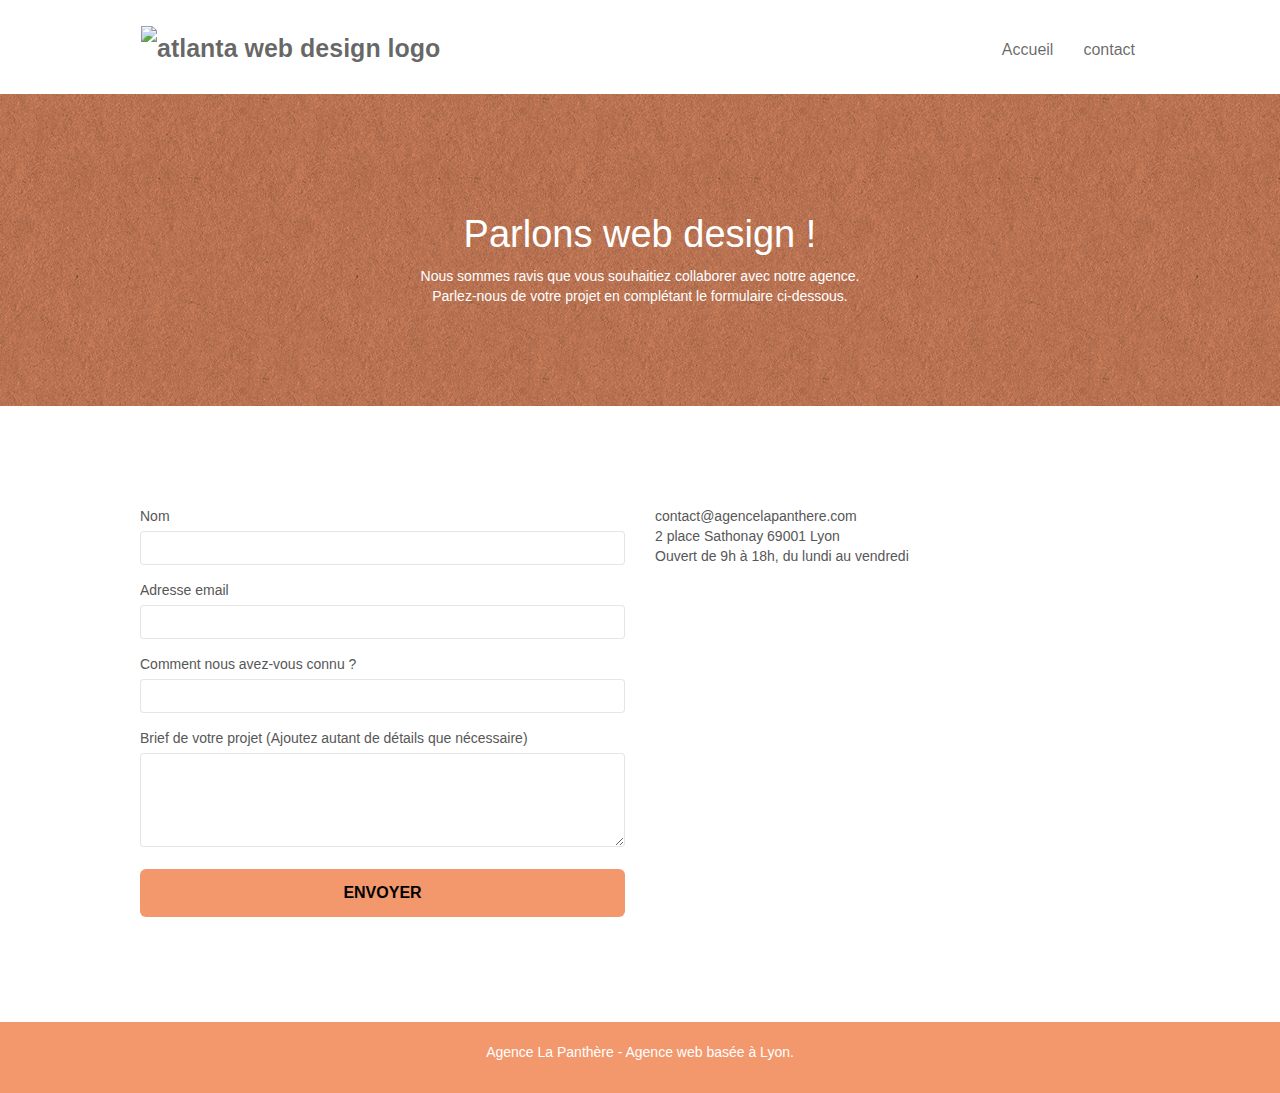
==== page2.html @ 06fac17c "page2" ====
<!doctype html>
<html lang="Default">

<head>
	<meta charset="utf-8">
	<meta name="keywords" content="">
	<meta name="description" content="">
	<meta name="viewport" content="width=device-width, initial-scale=1.0, viewport-fit=cover">
	<link rel="shortcut icon" type="image/png" href="favicon.jpg">

	<link rel="stylesheet" type="text/css" href="css\bootstrap.css">
	<link rel="stylesheet" type="text/css" href="style.css">
	<link rel="stylesheet" type="text/css" href="css/font-awesome.css">
	<link rel="stylesheet" type="text/css" href="css/et-line.css">


	<script src="./js/jquery-2.1.0.js"></script>
	<script src="./js/bootstrap.js"></script>
	<script src="./js/blocs.js"></script>
	<script src="./js/jquery.touchSwipe.js" defer></script>
	<script src="./js/gmaps.js"></script>
	<title>contact</title>


	<!-- Analytics -->
	<script async src="https://www.googletagmanager.com/gtag/js?id=G-GNJ3G31382"></script>
	<script>
		window.dataLayer = window.dataLayer || [];
		function gtag() { dataLayer.push(arguments); }
		gtag('js', new Date());

		gtag('config', 'G-GNJ3G31382');
	</script>
	<!-- Analytics END -->

</head>

<body>
	<!-- Principal conteneur -->
	<header class="page-container">

		<!-- bloc-0 -->
		<div class="bloc bgc-white l-bloc " id="bloc-0">
			<div class="container bloc-sm">
				<nav class="navbar row">
					<div class="navbar-header">
						<a class="navbar-brand" href="index.html"><img src="img/agence-la-panthere-monochrome.svg"
								alt="atlanta web design logo" height="40" /></a>
						<button id="nav-toggle" type="button" class="ui-navbar-toggle navbar-toggle"
							data-toggle="collapse" data-target=".navbar-1">
							<span class="sr-only">Toggle navigation</span><span class="icon-bar"></span><span
								class="icon-bar"></span><span class="icon-bar"></span>
						</button>
					</div>
					<div class="collapse navbar-collapse navbar-1 special-dropdown-nav">
						<ul class="site-navigation nav navbar-nav">
							<li>
								<a href="index.html">Accueil</a>
							</li>
							<li>
							</li>
							<li>
								<a href="page2.html">contact</a>
							</li>
						</ul>
					</div>
				</nav>
			</div>
		</header>
		<!-- bloc-0 END -->

		<!-- bloc-6 -->
		<div class="bloc bg-dots-bg bg-repeat bgc-atomic-tangerine d-bloc bloc-bg-texture texture-paper" id="bloc-6">
			<div class="container bloc-lg">
				<div class="row">
					<div class="col-sm-12">
						<h1 class="text-center hero-bloc-text tc-white">
							Parlons web design !
						</h1>
						<p class="text-center mg-lg tc-white tight-width-whitespace">
							Nous sommes ravis que vous souhaitiez collaborer avec notre agence.<br>
							Parlez-nous de votre projet en complétant le formulaire ci-dessous.
						</p>
					</div>
				</div>
			</div>
		</div>
	<!-- bloc-6 END -->
	</header>
	<!-- bloc-7 -->
	<main class="bloc bgc-white l-bloc" id="bloc-7">
		<div class="container bloc-lg">
			<div class="row">
				<div class="col-sm-6">
					<form id="form_1" novalidate success-msg="Your message has been sent."
						fail-msg="Sorry it seems that our mail server is not responding, Sorry for the inconvenience!">
						<div class="form-group">
							<label>
								Nom
							</label>
							<input id="name" class="form-control" required />
						</div>
						<div class="form-group">
							<label>
								Adresse email
							</label>
							<input id="email" class="form-control" type="email" required />
						</div>
						<div class="form-group">
							<label>
								Comment nous avez-vous connu ?
							</label>
							<input class="form-control" type="email" required id="input_504" />
						</div>
						<div class="form-group">
							<label>
								Brief de votre projet (Ajoutez autant de détails que nécessaire)<br>
							</label><textarea id="message" class="form-control" rows="4" cols="50" required></textarea>
						</div>
						<button class="bloc-button btn btn-lg btn-block cta-hero btn-atomic-tangerine" type="submit">
							Envoyer
						</button>
					</form>
				</div>
				<div class="col-sm-6">
					<p>
						contact@agencelapanthere.com<br>2 place Sathonay 69001 Lyon<br>Ouvert de 9h à 18h, du lundi au
						vendredi<br>
					</p>
				</div>
			</div>
		</div>
	</main>
	<!-- bloc-7 END -->

	<!-- ScrollToTop Button -->
	<a class="bloc-button btn btn-d scrollToTop" onclick="scrollToTarget('1')"><span
			class="fa fa-chevron-up"></span></a>
	<!-- ScrollToTop Button END-->


	<!-- Footer - bloc-8 -->
	<footer class="bloc bgc-atomic-tangerine d-bloc" id="bloc-8">
		<div class="container bloc-sm">
			<div class="row">
				<div class="col-sm-12">
					<p class="text-center white">
						Agence La Panthère - Agence web basée à Lyon.<br>
					</p>
					<div class="row row-no-gutters social">
						<div class="col-sm-3">
							<div class="text-center">
								<a class="social" href="https://twitter.com/" aria-label="twitter"><span class="fa fa-twitter icon-md"></span></a>
									
							</div>
						</div>
						<div class="col-sm-3">
							<div class="text-center">
								<a class="social" href="https://www.facebook.com/" aria-label="facebook"><span class="fa fa-facebook icon-md"></span></a>
							</div>
						</div>
						<div class="col-sm-3">
							<div class="text-center">
								<a class="social" href="https://dribbble.com/" aria-label="dribble"><span class="fa fa-dribbble icon-md"></span></a>
							</div>
						</div>
						<div class="col-sm-3">
							<div class="text-center">
								<a class="social" href="https://www.instagram.com/" aria-label="instagram"><span class="fa fa-instagram icon-md"></span></a>
							</div>
						</div>
						
					</div>
				</div>
			</div>
		</div>
	<footer>
			<!-- Footer - bloc-8 END -->

			
			<!-- Principal conteneur END -->


</body>

</html>
---- style.css ----
body {
    margin: 0;
    padding: 0;
    background: #FFF;
    overflow-x: hidden;
    -webkit-font-smoothing: antialiased;
    -moz-osx-font-smoothing: grayscale;
}

a,
button {
    transition: all .3s ease-in-out;
    outline: none!important;
}

a:hover {
    text-decoration: none;
    cursor: pointer;
}

#page-loading-blocs-notifaction {
    position: fixed;
    top: 0;
    bottom: 0;
    width: 100%;
    z-index: 100000;
    background: #FFFFFF url("img/pageload-spinner.gif") no-repeat center center;
}

.bloc {
    width: 100%;
    clear: both;
    background: 50% 50% no-repeat;
    -webkit-background-size: cover;
    -moz-background-size: cover;
    -o-background-size: cover;
    background-size: cover;
    position: relative;
}

.bloc .container {
    padding-left: 0;
    padding-right: 0;
}

.bloc-lg {
    padding: 100px 50px;
}

.bloc-md {
    padding: 50px;
}

.bloc-sm {
    padding: 20px 50px;
}

.bg-center,
.bg-l-edge,
.bg-r-edge,
.bg-t-edge,
.bg-b-edge,
.bg-tl-edge,
.bg-bl-edge,
.bg-tr-edge,
.bg-br-edge,
.bg-repeat {
    -webkit-background-size: auto!important;
    -moz-background-size: auto!important;
    -o-background-size: auto!important;
    background-size: auto!important;
}

.bg-repeat {
    background: repeat;
}

.bg-t-edge {
    background: top no-repeat;
}

.bloc-bg-texture::before {
    content: "";
    background-size: 2px 2px;
    position: absolute;
    top: 0;
    bottom: 0;
    left: 0;
    right: 0;
}

.texture-paper::before {
    background: url("img/texture-paper.png");
    background-size: 280px 280px;
}

.b-parallax {
    background-attachment: fixed;
}

.d-bloc {
    color: rgba(255, 255, 255, .7);
}

.d-bloc button:hover {
    color: rgba(255, 255, 255, .9);
}

.d-bloc .icon-round,
.d-bloc .icon-square,
.d-bloc .icon-rounded,
.d-bloc .icon-semi-rounded-a,
.d-bloc .icon-semi-rounded-b {
    border-color: rgba(255, 255, 255, .9);
}

.d-bloc .divider-h span {
    border-color: rgba(255, 255, 255, .2);
}

.d-bloc .a-btn,
.d-bloc .navbar a,
.d-bloc .navbar-brand,
.d-bloc a .icon-sm,
.d-bloc a ,
.d-bloc a .icon-lg,
.d-bloc a .icon-xl,
.d-bloc h1 a,
.d-bloc h2 a,
.d-bloc h3 a,
.d-bloc h4 a,
.d-bloc h5 a,
.d-bloc h6 a,
.d-bloc p a {
    color: rgb(255, 255, 255);
}
.icon-md {
    width: 30%;
    color: rgb(255, 255, 255);
    
    
}
.d-bloc .a-btn:hover,
.d-bloc .navbar a:hover,
.d-bloc .navbar-brand:hover,
.d-bloc a:hover .icon-sm,
.d-bloc a:hover .icon-md,
.d-bloc a:hover .icon-lg,
.d-bloc a:hover .icon-xl,
.d-bloc h1 a:hover,
.d-bloc h2 a:hover,
.d-bloc h3 a:hover,
.d-bloc h4 a:hover,
.d-bloc h5 a:hover,
.d-bloc h6 a:hover,
.d-bloc p a:hover {
    color: rgba(255, 255, 255, 1);
}

.d-bloc .navbar-toggle .icon-bar {
    background: rgba(255, 255, 255, 1);
}

.d-bloc .btn-wire,
.d-bloc .btn-wire:hover {
    color: rgba(255, 255, 255, 1);
    border-color: rgba(255, 255, 255, 1);
}

.d-bloc .panel {
    color: rgba(0, 0, 0, .5);
}

.d-bloc .panel button:hover {
    color: rgba(0, 0, 0, .7);
}

.d-bloc .panel icon {
    border-color: rgba(0, 0, 0, .7);
}

.d-bloc .panel .divider-h span {
    border-color: rgba(0, 0, 0, .1);
}

.d-bloc .panel .a-btn {
    color: rgba(0, 0, 0, .6);
}

.d-bloc .panel .a-btn:hover {
    color: rgba(0, 0, 0, 1);
}

.d-bloc .panel .btn-wire,
.d-bloc .panel .btn-wire:hover {
    color: rgba(0, 0, 0, .7);
    border-color: rgba(0, 0, 0, .3);
}

.d-bloc .panel,
.l-bloc {
    color: rgba(0, 0, 0, .5);
}

.d-bloc .panel button:hover,
.l-bloc button:hover {
    color: rgba(0, 0, 0, .7);
}

.l-bloc .icon-round,
.l-bloc .icon-square,
.l-bloc .icon-rounded,
.l-bloc .icon-semi-rounded-a,
.l-bloc .icon-semi-rounded-b {
    border-color: rgba(0, 0, 0, .7);
}

.d-bloc .panel .divider-h span,
.l-bloc .divider-h span {
    border-color: rgba(0, 0, 0, .1);
}

.d-bloc .panel .a-btn,
.l-bloc .a-btn,
.l-bloc .navbar a,
.l-bloc .navbar-brand,
.l-bloc a .icon-sm,
.l-bloc a .icon-md,
.l-bloc a .icon-lg,
.l-bloc a .icon-xl,
.l-bloc h1 a,
.l-bloc h2 a,
.l-bloc h3 a,
.l-bloc h4 a,
.l-bloc h5 a,
.l-bloc h6 a,
.l-bloc p a {
    color: rgba(0, 0, 0, .6);
}

.d-bloc .panel .a-btn:hover,
.l-bloc .a-btn:hover,
.l-bloc .navbar a:hover,
.l-bloc .navbar-brand:hover,
.l-bloc a:hover .icon-sm,
.l-bloc a:hover,
.l-bloc a:hover .icon-lg,
.l-bloc a:hover .icon-xl,
.l-bloc h1 a:hover,
.l-bloc h2 a:hover,
.l-bloc h3 a:hover,
.l-bloc h4 a:hover,
.l-bloc h5 a:hover,
.l-bloc h6 a:hover,
.l-bloc p a:hover {
    color: rgba(0, 0, 0, 1);
}
.icon-md {
    font-size: 30px;
    
}

.l-bloc .navbar-toggle .icon-bar {
    color: rgba(0, 0, 0, .6);
}

.d-bloc .panel .btn-wire,
.d-bloc .panel .btn-wire:hover,
.l-bloc .btn-wire,
.l-bloc .btn-wire:hover {
    color: rgba(0, 0, 0, .7);
    border-color: rgba(0, 0, 0, .3);
}

.voffset {
    margin-top: 30px;
}

.voffset-lg {
    margin-top: 80px;
}

.row-no-gutters {
    margin-right: 0;
    margin-left: 0;
}

.row.row-no-gutters > [class^="col-"],
.row.row-no-gutters > [class*=" col-"] {
    padding-right: 0;
    padding-left: 0;
}

#bloc-1-hero h1 {
    font-size: 32px;
}

.navbar {
    margin-bottom: 0;
    z-index: 1;
}

.navbar-brand {
    height: auto;
    padding: 3px 15px;
    font-size: 25px;
    font-weight: normal;
    font-weight: 600;
    line-height: 44px;
}

.navbar-brand img {
    max-height: 200px;
    margin: 0 5px 0 0;
    display: inline;
}

.navbar-brand img[src$=svg] {
    min-width: 100px;
}

.nav-center .navbar-brand img {
    margin: 0;
}

.navbar .nav {
    padding-top: 2px;
    margin-right: -16px;
    float: right;
    z-index: 1;
}

.nav > li {
    float: left;
    margin-top: 4px;
    font-size: 16px;
}

.navbar-nav .open .dropdown-menu > li > a {
    text-align: inherit;
}

.nav > li a:hover,
.nav > li a:focus {
    background: transparent;
}

.navbar-toggle {
    margin: 10px 10px 0 0;
    border: 0px;
}

.navbar-toggle:hover {
    background: transparent!important;
}

.navbar-toggle .icon-bar {
    background-color: rgba(0, 0, 0, .5);
    width: 26px;
}

.nav-invert .navbar .nav {
    float: left;
}

.nav-invert .navbar-header,
.nav-invert .navbar-brand {
    float: right;
    position: relative;
    z-index: 2;
}

@media (min-width: 768px) {
    .site-navigation {
        position: absolute;
        top: 50%;
        right: 20px;
        transform: translate(0, -50%);
        -webkit-transform: translateY(-50%);
    }
    .nav > li .dropdown-menu a,
    .nav > li .dropdown-menu a:hover {
        color: #484848;
    }
    .nav-invert .site-navigation {
        left: 0;
        right: 0;
    }
    .nav-center {
        text-align: center;
    }
    .nav-center .navbar-header {
        width: 100%;
    }
    .nav-center .navbar-header,
    .nav-center .navbar-brand,
    .nav-center .nav > li {
        float: none;
        display: inline-block;
    }
    .nav-center .site-navigation {
        position: relative;
        width: 100%;
        right: 0;
        margin-right: 0px;
        margin-top: 20px;
    }
    .nav-center.mini-nav .navbar-toggle {
        float: none;
        margin: 10px auto 0;
    }
}

.nav > li > .dropdown a {
    background: none!important;
    display: block;
    padding: 14px 15px;
}

nav .caret {
    margin: 0 5px;
}

.dropdown-menu .dropdown-menu {
    top: -8px;
    left: 100%;
}

.dropdown-menu .dropmenu-flow-right {
    top: 100%;
    left: 0;
    margin-left: -1px;
    border-top-left-radius: 0;
    border-top-right-radius: 0;
}

.dropdown-menu .dropdown span {
    border: 4px solid black;
    border-top-color: transparent;
    border-right-color: transparent;
    border-bottom-color: transparent;
    margin: 6px -5px 0 0!important;
    float: right;
}

.mg-md {
    margin-top: 10px;
    margin-bottom: 20px;
}

.mg-lg {
    margin-top: 10px;
    margin-bottom: 40px;
}

.btn {
    margin: 0 5px 5px 0;
}

.btn.pull-right {
    margin: 0 0 5px 5px;
}

.btn-d,
.btn-d:hover,
.btn-d:focus {
    color: #FFF;
    background: rgba(0, 0, 0, .3);
}

button {
    outline: none!important;
}

.btn-rd {
    border-radius: 40px;
}

.btn-clean {
    border: 1px solid rgba(0, 0, 0, .08);
    border-bottom-color: rgba(0, 0, 0, .1);
    text-shadow: 0 1px 0 rgba(0, 0, 1, .1);
    box-shadow: 0 1px 3px rgba(0, 0, 1, .25), inset 0 1px 0 0 rgba(255, 255, 255, .15);
}

.icon-md {
    font-size: 30px!important;
}

.icon-lg {
    font-size: 60px!important;
}

.sm-shadow {
    text-shadow: 0 1px 2px rgba(0, 0, 0, .3);
}

.panel-sq,
.panel-sq .panel-heading,
.panel-sq .panel-footer {
    border-radius: 0;
}

.panel-rd {
    border-radius: 30px;
}

.panel-rd .panel-heading {
    border-radius: 29px 29px 0 0;
}

.panel-rd .panel-footer {
    border-radius: 0 0 29px 29px;
}

.form-control {
    border-color: rgba(0, 0, 0, .1);
    box-shadow: none;
}

.scrollToTop {
    width: 40px;
    height: 40px;
    position: fixed;
    bottom: 20px;
    right: 20px;
    opacity: 0;
    z-index: 500;
    transition: all .3s ease-in-out;
}

.scrollToTop span {
    margin-top: 6px;
}

.showScrollTop {
    font-size: 14px;
    opacity: 1;
}

a[data-lightbox] {
    position: relative;
    display: block;
    text-align: center;
}

a[data-lightbox]:hover::before {
    content: "+";
    font-family: "HelveticaNeue-Light", "Helvetica Neue Light", "Helvetica Neue", Helvetica, Arial;
    font-size: 32px;
    width: 50px;
    height: 50px;
    margin-left: -25px;
    border-radius: 50%;
    background: rgba(0, 0, 0, .6);
    color: #FFF;
    font-weight: 100;
    z-index: 1;
    position: absolute;
    top: 50%;
    transform: translateY(-50%);
    -webkit-transform: translateY(-50%);
}

a[data-lightbox]:hover img {
    opacity: 0.6;
    -webkit-animation-fill-mode: none;
    animation-fill-mode: none;
}

#lightbox-modal {
    display: flex;
    align-items: center;
}

#lightbox-modal .modal-dialog {
    width: 90%;
    max-width: 900px;
    margin: 0 auto 0;
}

#lightbox-modal .modal-dialog img {
    max-height: 90vh;
    margin: 0 auto;
}

.lightbox-caption {
    padding: 20px;
    color: #FFF;
    background: rgba(0, 0, 0, .5);
    position: absolute;
    left: 15px;
    right: 15px;
    bottom: 5px;
}

.close-lightbox {
    color: #FFF;
    font-size: 30px;
    position: absolute;
    top: 20px;
    right: 20px;
    z-index: 20;
    background: rgba(0, 0, 0, .5);
    border: none;
    line-height: 30px;
    padding: 0 9px 5px;
    opacity: 0.3;
}

.close-lightbox:hover,
.next-lightbox:hover,
.prev-lightbox:hover {
    opacity: 1.0;
    color: #FFF;
}

.next-lightbox,
.prev-lightbox {
    font-size: 20px;
    color: rgba(255, 255, 255, .9);
    background: rgba(0, 0, 0, .5);
    transition: all .2s ease-in-out;
    position: absolute;
    top: 45%;
    z-index: 1;
    opacity: 0.4;
}

.next-lightbox {
    padding: 6px 8px 1px 13px;
    right: 25px;
}

.prev-lightbox {
    padding: 6px 13px 1px 10px;
    left: 25px;
}

.snapshot-lb .modal-body {
    padding-bottom: 45px;
}

.snapshot-lb .lightbox-caption {
    padding: 0;
    color: rgba(0, 0, 0, .5);
    background: none;
}

h1,
h2,
h3,
h4,
h5,
h6,
p,
label,
.btn,
a {
    font-family: "helvetica";
    font-weight: 400;
    color: #575757;
}

.container {
    max-width: 1000px;
}

.hero-bloc-text {
    font-size: 38px;
}

.hero-bloc-text-sub {
    font-size: 36px;
}

.statement-bloc-text {
    line-height: 26px;
    font-style: italic;
    font-size: 20px;
    text-align: center;
    font-weight: lighter;
    max-width: 520px;
    margin: auto auto auto auto;
}

p {
    font-size: 14px;
}

.tight-width-whitespace {
    max-width: 600px;
    margin: auto auto auto auto;
}

.h1 {
    font-size: 20px;
    font-family: "Open Sans";
}

.cta-hero {
    margin-top: 22px;
    color: #FFFFFF!important;
    text-transform: uppercase;
    padding: 12px 28px 12px 28px;
    font-size: 16px;
    font-weight: 700;
}

.social {
    max-width: 400px;
    margin: auto;
}

h2 {
    font-size: 22px;
    line-height: 1.4em;
}

h3 {
    font-size: 16px;
    text-transform: uppercase;
    font-weight: 700;
    color: #333333!important;
}

.med-width-whitespace {
    max-width: 800px;
    margin: auto auto auto auto;
    box-shadow: 0px 0px 0px #000000;
}

h1 {
    color: #333333!important;
}

h4 {
    color: #333333!important;
}

.icons {
    margin-bottom: 14px;
    margin-top: 24px;
}

.white {
    color: #FFFFFF!important;
}
.black {
    color: black;
}
.portfolio-thumb {
    margin-bottom: 24px;
}

.portfolio-row {
    margin-bottom: 44px;
    margin-top: 50px;
}

.avatar {
    box-shadow: 0px 4px 9px rgba(0, 0, 0, 0.3);
}

.black-background {
    background-color: rgba(165, 147, 99, 0.7);
    padding: 40px 40px 40px 40px;
}

.bold-link {
    font-weight: 900;
    text-decoration: underline!important;
}

.bgc-white {
    background-color: #FFFFFF;
}

.bgc-dark-slate-blue {
    background-color: #364577;
}

.bgc-atomic-tangerine {
    background-color: #F3976C;
}

.tc-white {
    color: #ffffff!important;
}

.tc-orange {
    color: #F3976C!important;
}

.btn-atomic-tangerine {
    background: #F3976C;
    color: black!important;
}

.btn-atomic-tangerine:hover {
    background: #c27956!important;
    color: black!important;
}

.ltc-white {
    color: #FFFFFF!important;
}

.ltc-white:hover {
    color: #cccccc!important;
}

.ltc-atomic-tangerine {
    color: #F3976C!important;
}

.ltc-atomic-tangerine:hover {
    color: #c27956!important;
}

.icon-dark-slate-blue {
    color: #364577!important;
    border-color: #364577!important;
}

.bg-dots-bg {
    background-image: url("img/dots-bg.png");
}

.bg-lines-h2-bg {
    background-image: url("img/lines-h2-bg.png");
}

.bg-banniere {
    background-image: url("img/agence-la-panthere.jpg");
}

.bg-presentation {
    background-image: url("img/image-de-presentation.bmp");
}

@media (max-width: 1024px) {
    .bloc {
        padding-left: 20px;
        padding-right: 20px;
    }
    .bloc.full-width-bloc,
    .bloc-tile-2.full-width-bloc .container,
    .bloc-tile-3.full-width-bloc .container,
    .bloc-tile-4.full-width-bloc .container {
        padding-left: 0;
        padding-right: 0;
    }
}

@media (max-width: 992px) and (min-width: 768px) {
    .navbar .nav {
        max-width: 80%
    }
    .nav-center.navbar .nav {
        max-width: 100%
    }
}

@media only screen and (min-device-width: 768px) and (max-device-width: 1024px) and (orientation: landscape) {
    .b-parallax {
        background-attachment: scroll;
    }
}

@media only screen and (min-device-width: 1024px) and (max-device-width: 1366px) and (-webkit-min-device-pixel-ratio: 1.5) {
    .b-parallax {
        background-attachment: scroll;
    }
}

@media (max-width: 991px) {
    .container {
        width: 100%;
    }
    .b-parallax {
        background-attachment: scroll;
    }
    .page-container,
    #hero-bloc {
        overflow-x: hidden;
        position: relative;
    }
    .bloc {
        padding-left: constant(safe-area-inset-left);
        padding-right: constant(safe-area-inset-right);
    }
    .bloc-group,
    .bloc-group .bloc {
        display: block;
        width: 100%;
    }
    .bloc-fill-screen .fill-bloc-top-edge,
    .bloc-fill-screen .fill-bloc-bottom-edge {
        padding: 0 20px;
        padding-left: constant(safe-area-inset-left);
        padding-right: constant(safe-area-inset-right);
    }
}

@media (max-width: 767px) {
    .page-container {
        overflow-x: hidden;
        position: relative;
    }
    h1,
    h2,
    h3,
    h4,
    h5,
    h6,
    p,
    #disqus_thread {
        padding-left: 10px!important;
        padding-right: 10px!important;
    }
    .b-parallax {
        background-attachment: scroll;
    }
    .navbar .nav {
        padding-top: 0;
        border-top: 1px solid rgba(0, 0, 0, .2);
        float: none!important;
    }
    .navbar.row {
        margin-left: 0;
        margin-right: 0;
    }
    .site-navigation {
        position: inherit;
        transform: none;
        -webkit-transform: none;
        -ms-transform: none;
    }
    .nav > li {
        margin-top: 0;
        border-bottom: 1px solid rgba(0, 0, 0, .1);
        background: rgba(0, 0, 0, .05);
        text-align: left;
        padding-left: 15px;
        width: 100%;
    }
    .nav > li:hover {
        background: rgba(0, 0, 0, .08);
    }
    .dropdown .dropdown a .caret {
        float: none;
        margin: 5px 0 0 10px!important;
        border: 4px solid black;
        border-bottom-color: transparent;
        border-right-color: transparent;
        border-left-color: transparent;
    }
    #hero-bloc .navbar .nav {
        background: rgba(0, 0, 0, .8);
    }
    #hero-bloc .navbar .nav a {
        color: rgba(255, 255, 255, .6);
    }
    .hero {
        padding: 50px 0;
    }
    .hero-nav {
        left: -1px;
        right: -1px;
    }
    .navbar-collapse {
        padding: 0;
        overflow-x: hidden;
        -webkit-box-shadow: none;
        box-shadow: none;
    }
    .navbar-brand img {
        max-height: 40px;
        width: auto;
    }
    .nav-invert .navbar-header {
        float: none;
        width: 100%;
    }
    .nav-invert .navbar-toggle {
        float: left;
        margin-left: 10px;
    }
    .bloc {
        padding-left: 0;
        padding-right: 0;
    }
    .bloc-xxl,
    .bloc-xl,
    .bloc-lg {
        padding: 40px 0;
    }
    .bloc-sm,
    .bloc-md {
        padding-left: 0;
        padding-right: 0;
    }
    .bloc-tile-2 .container,
    .bloc-tile-3 .container,
    .bloc-tile-4 .container,
    .bloc-fill-screen .fill-bloc-top-edge,
    .bloc-fill-screen .fill-bloc-bottom-edge {
        padding-left: 0;
        padding-right: 0;
    }
    .a-block {
        padding: 0 10px;
    }
    .btn-dwn {
        display: none;
    }
    .voffset {
        margin-top: 5px;
    }
    .voffset-md {
        margin-top: 20px;
    }
    .voffset-lg {
        margin-top: 30px;
    }
    form {
        padding: 5px;
    }
    .close-lightbox {
        display: inline-block;
    }
    .blocsapp-device-iphone5 {
        background-size: 216px 425px;
        padding-top: 60px;
        width: 216px;
        height: 425px;
    }
    .blocsapp-device-iphone5 img {
        width: 180px;
        height: 320px;
    }
}

@media (max-width: 400px) {
    .bloc {
        padding-left: 0;
        padding-right: 0;
    }
}

@media (max-width: 767px) {
    .bloc-mob-center-text {
        text-align: center;
    }
}
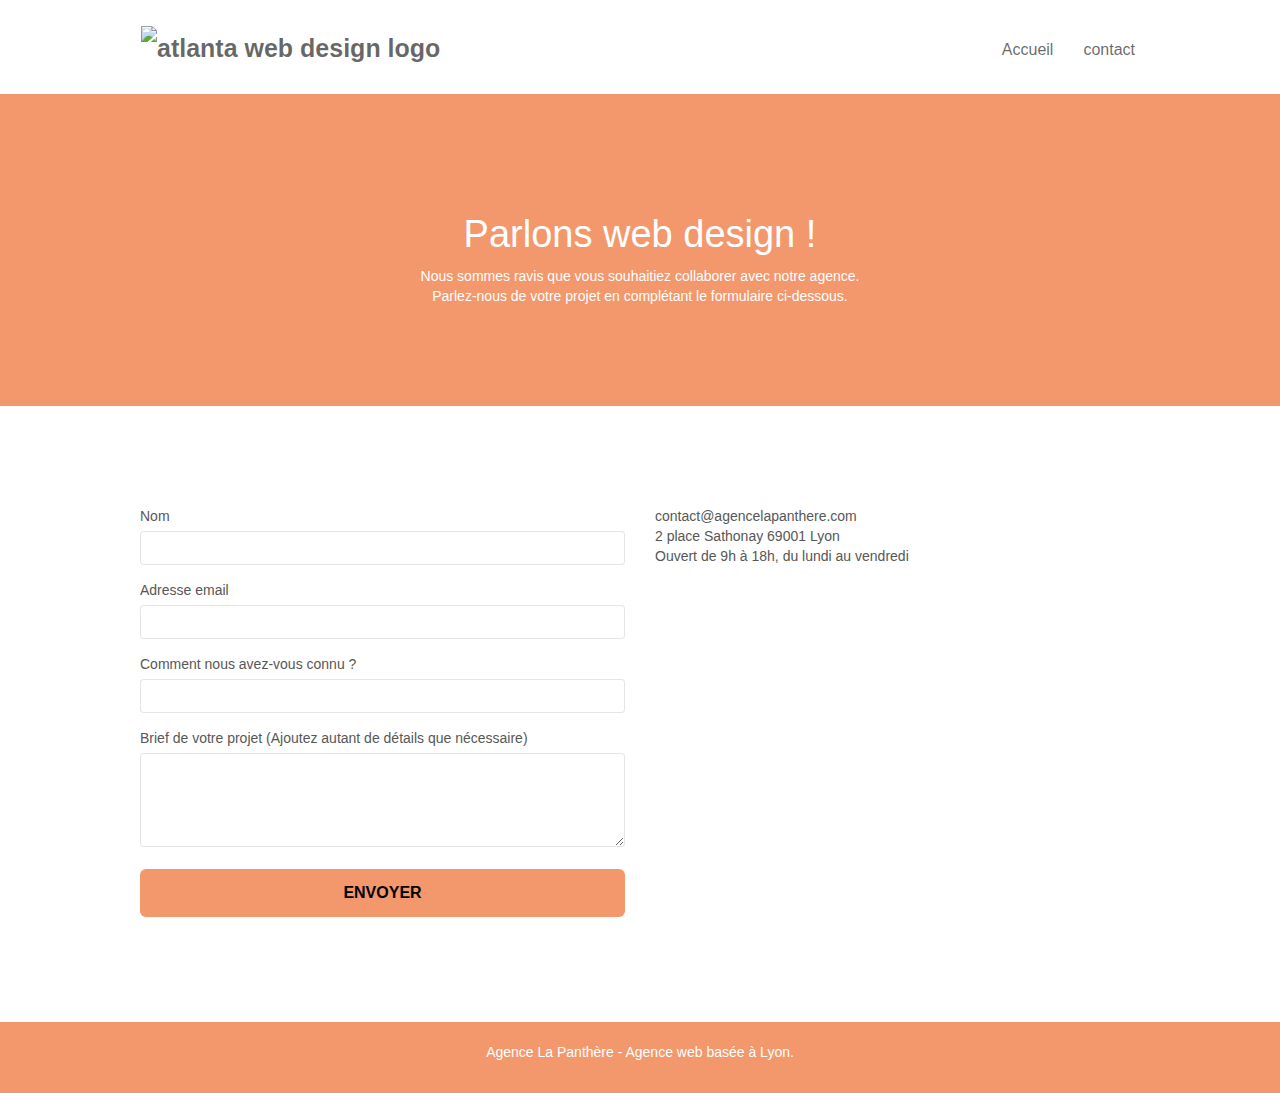
==== commit 7f8034d2: "W3C validator" ====
--- a/page2.html
+++ b/page2.html
@@ -1,5 +1,5 @@
 <!doctype html>
-<html lang="Default">
+<html lang="fr">
 
 <head>
 	<meta charset="utf-8">
@@ -8,17 +8,17 @@
 	<meta name="viewport" content="width=device-width, initial-scale=1.0, viewport-fit=cover">
 	<link rel="shortcut icon" type="image/png" href="favicon.jpg">
 
-	<link rel="stylesheet" type="text/css" href="css\bootstrap.css">
+	<link rel="stylesheet" type="text/css" href="css/bootstrap.css">
 	<link rel="stylesheet" type="text/css" href="style.css">
 	<link rel="stylesheet" type="text/css" href="css/font-awesome.css">
 	<link rel="stylesheet" type="text/css" href="css/et-line.css">
 
 
-	<script src="./js/jquery-2.1.0.js"></script>
-	<script src="./js/bootstrap.js"></script>
-	<script src="./js/blocs.js"></script>
-	<script src="./js/jquery.touchSwipe.js" defer></script>
-	<script src="./js/gmaps.js"></script>
+	<script src="./js/jquery-2.1.0.min.js"></script>
+	<script src="./js/bootstrap.min.js"></script>
+	<script src="./js/blocs.min.js"></script>
+	<script src="./js/jqBootstrapValidation.js"></script>
+	<script src="./js/formHandler.js"></script>
 	<title>contact</title>
 
 
@@ -45,7 +45,7 @@
 				<nav class="navbar row">
 					<div class="navbar-header">
 						<a class="navbar-brand" href="index.html"><img src="img/agence-la-panthere-monochrome.svg"
-								alt="atlanta web design logo" height="40" /></a>
+								alt="atlanta web design logo" height="40"></a>
 						<button id="nav-toggle" type="button" class="ui-navbar-toggle navbar-toggle"
 							data-toggle="collapse" data-target=".navbar-1">
 							<span class="sr-only">Toggle navigation</span><span class="icon-bar"></span><span
@@ -66,7 +66,7 @@
 					</div>
 				</nav>
 			</div>
-		</header>
+		</div>
 		<!-- bloc-0 END -->
 
 		<!-- bloc-6 -->
@@ -92,25 +92,25 @@
 		<div class="container bloc-lg">
 			<div class="row">
 				<div class="col-sm-6">
-					<form id="form_1" novalidate success-msg="Your message has been sent."
-						fail-msg="Sorry it seems that our mail server is not responding, Sorry for the inconvenience!">
+					<form id="form_1">
+						
 						<div class="form-group">
 							<label>
 								Nom
 							</label>
-							<input id="name" class="form-control" required />
+							<input id="name" class="form-control" required>
 						</div>
 						<div class="form-group">
 							<label>
 								Adresse email
 							</label>
-							<input id="email" class="form-control" type="email" required />
+							<input id="email" class="form-control" type="email" required>
 						</div>
 						<div class="form-group">
 							<label>
 								Comment nous avez-vous connu ?
 							</label>
-							<input class="form-control" type="email" required id="input_504" />
+							<input class="form-control" type="email" required id="input_504">
 						</div>
 						<div class="form-group">
 							<label>
@@ -174,13 +174,7 @@
 				</div>
 			</div>
 		</div>
-	<footer>
-			<!-- Footer - bloc-8 END -->
-
-			
-			<!-- Principal conteneur END -->
-
-
+	</footer>
 </body>
 
 </html>--- a/style.css
+++ b/style.css
@@ -90,7 +90,7 @@
 }
 
 .texture-paper::before {
-    background: url("img/texture-paper.png");
+    background: url("img/texture-paper.webp");
     background-size: 280px 280px;
 }
 
@@ -484,7 +484,7 @@
 }
 
 .icon-md {
-    font-size: 30px!important;
+    font-size: 50px!important;
 }
 
 .icon-lg {
@@ -789,7 +789,7 @@
 }
 
 .tc-orange {
-    color: #F3976C!important;
+    color: #F3976C;
 }
 
 .btn-atomic-tangerine {
@@ -824,19 +824,19 @@
 }
 
 .bg-dots-bg {
-    background-image: url("img/dots-bg.png");
+    background-image: url("img/dots-bg.webp");
 }
 
 .bg-lines-h2-bg {
-    background-image: url("img/lines-h2-bg.png");
+    background-image: url("img/lines-h2-bg.webp");
 }
 
 .bg-banniere {
-    background-image: url("img/agence-la-panthere.jpg");
+    background-image: url("img/agence-la-panthere.webp");
 }
 
 .bg-presentation {
-    background-image: url("img/image-de-presentation.bmp");
+    background-image: url("img/image-de-presentation.webp");
 }
 
 @media (max-width: 1024px) {
@@ -862,13 +862,13 @@
     }
 }
 
-@media only screen and (min-device-width: 768px) and (max-device-width: 1024px) and (orientation: landscape) {
+@media only screen and (min-width: 768px) and (max-width: 1024px) and (orientation: landscape) {
     .b-parallax {
         background-attachment: scroll;
     }
 }
 
-@media only screen and (min-device-width: 1024px) and (max-device-width: 1366px) and (-webkit-min-device-pixel-ratio: 1.5) {
+@media only screen and (min-width: 1024px) and (max-width: 1366px) and (-webkit-min-device-pixel-ratio: 1.5) {
     .b-parallax {
         background-attachment: scroll;
     }
@@ -886,10 +886,7 @@
         overflow-x: hidden;
         position: relative;
     }
-    .bloc {
-        padding-left: constant(safe-area-inset-left);
-        padding-right: constant(safe-area-inset-right);
-    }
+    
     .bloc-group,
     .bloc-group .bloc {
         display: block;
@@ -898,8 +895,7 @@
     .bloc-fill-screen .fill-bloc-top-edge,
     .bloc-fill-screen .fill-bloc-bottom-edge {
         padding: 0 20px;
-        padding-left: constant(safe-area-inset-left);
-        padding-right: constant(safe-area-inset-right);
+        
     }
 }
 
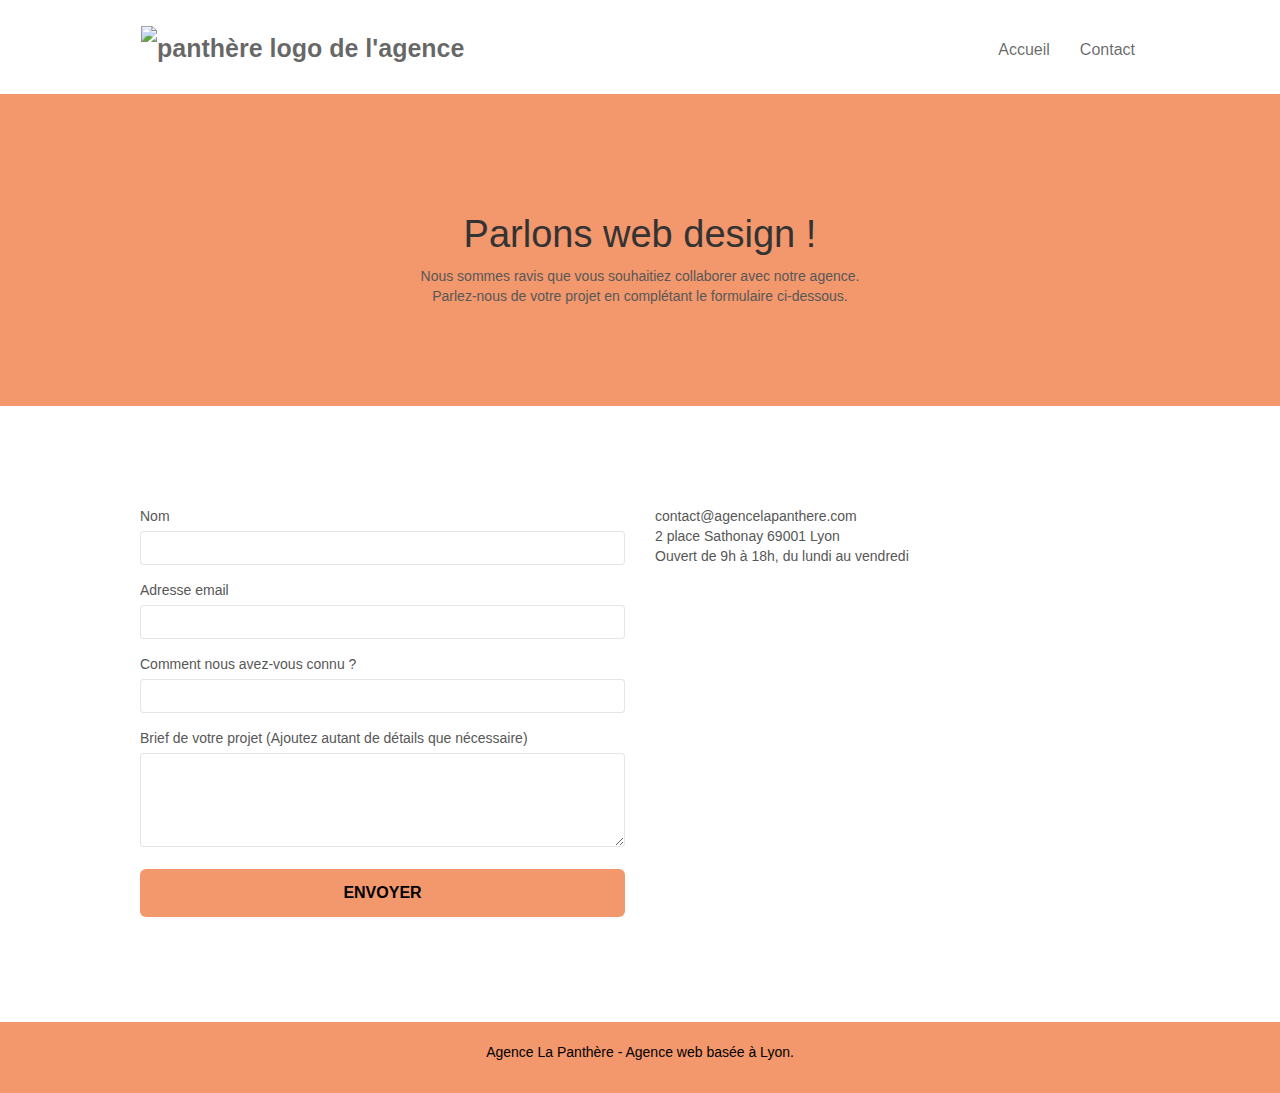
==== commit 87c3b6af: "maj" ====
--- a/page2.html
+++ b/page2.html
@@ -14,24 +14,12 @@
 	<link rel="stylesheet" type="text/css" href="css/et-line.css">
 
 
-	<script src="./js/jquery-2.1.0.min.js"></script>
-	<script src="./js/bootstrap.min.js"></script>
-	<script src="./js/blocs.min.js"></script>
-	<script src="./js/jqBootstrapValidation.js"></script>
-	<script src="./js/formHandler.js"></script>
+	<script src="./js/jquery-2.1.0.js"></script>
+	<script src="./js/bootstrap.js"></script>
+	<script src="./js/blocs.js"></script>
+	<script src="./js/jquery.touchSwipe.js" defer></script>
+	<script src="./js/gmaps.js"></script>
 	<title>contact</title>
-
-
-	<!-- Analytics -->
-	<script async src="https://www.googletagmanager.com/gtag/js?id=G-GNJ3G31382"></script>
-	<script>
-		window.dataLayer = window.dataLayer || [];
-		function gtag() { dataLayer.push(arguments); }
-		gtag('js', new Date());
-
-		gtag('config', 'G-GNJ3G31382');
-	</script>
-	<!-- Analytics END -->
 
 </head>
 
@@ -42,25 +30,24 @@
 		<!-- bloc-0 -->
 		<div class="bloc bgc-white l-bloc " id="bloc-0">
 			<div class="container bloc-sm">
+
 				<nav class="navbar row">
 					<div class="navbar-header">
+						<div class="keywords" style="color:#cccccc;font-size:1px;"></div>
 						<a class="navbar-brand" href="index.html"><img src="img/agence-la-panthere-monochrome.svg"
-								alt="atlanta web design logo" height="40"></a>
-						<button id="nav-toggle" type="button" class="ui-navbar-toggle navbar-toggle"
-							data-toggle="collapse" data-target=".navbar-1">
-							<span class="sr-only">Toggle navigation</span><span class="icon-bar"></span><span
-								class="icon-bar"></span><span class="icon-bar"></span>
+								alt="panthère logo de l'agence" height="40"></a>
+						<div class="keywords" style="color:#cccccc;font-size:1px;"></div>
+						<button id="nav-toggle" type="button" class="ui-navbar-toggle navbar-toggle" data-toggle="collapse" data-target=".navbar-1">
+							<span class="sr-only">Toggle navigation</span><span class="icon-bar"></span><span class="icon-bar"></span><span class="icon-bar"></span>
 						</button>
 					</div>
 					<div class="collapse navbar-collapse navbar-1 special-dropdown-nav">
 						<ul class="site-navigation nav navbar-nav">
 							<li>
 								<a href="index.html">Accueil</a>
-							</li>
+							</li>			
 							<li>
-							</li>
-							<li>
-								<a href="page2.html">contact</a>
+								<a href="page2.html">Contact</a>
 							</li>
 						</ul>
 					</div>
@@ -68,65 +55,69 @@
 			</div>
 		</div>
 		<!-- bloc-0 END -->
+	</header>
 
-		<!-- bloc-6 -->
-		<div class="bloc bg-dots-bg bg-repeat bgc-atomic-tangerine d-bloc bloc-bg-texture texture-paper" id="bloc-6">
-			<div class="container bloc-lg">
-				<div class="row">
-					<div class="col-sm-12">
-						<h1 class="text-center hero-bloc-text tc-white">
-							Parlons web design !
-						</h1>
-						<p class="text-center mg-lg tc-white tight-width-whitespace">
-							Nous sommes ravis que vous souhaitiez collaborer avec notre agence.<br>
-							Parlez-nous de votre projet en complétant le formulaire ci-dessous.
-						</p>
-					</div>
+	<!-- bloc-6 -->
+	<main class="bloc bg-dots-bg bg-repeat bgc-atomic-tangerine d-bloc bloc-bg-texture texture-paper" id="bloc-6">
+		<div class="container bloc-lg">
+			<div class="row">
+				<div class="col-sm-12">
+					<h1 class="text-center hero-bloc-text tc-black">
+						Parlons web design !
+					</h1>
+					<p class="text-center mg-lg tc-black tight-width-whitespace">
+						Nous sommes ravis que vous souhaitiez collaborer avec notre agence.<br>
+						Parlez-nous de votre projet en complétant le formulaire ci-dessous.
+					</p>
 				</div>
 			</div>
 		</div>
-	<!-- bloc-6 END -->
-	</header>
-	<!-- bloc-7 -->
-	<main class="bloc bgc-white l-bloc" id="bloc-7">
-		<div class="container bloc-lg">
-			<div class="row">
-				<div class="col-sm-6">
-					<form id="form_1">
-						
-						<div class="form-group">
-							<label>
-								Nom
-							</label>
-							<input id="name" class="form-control" required>
-						</div>
-						<div class="form-group">
-							<label>
-								Adresse email
-							</label>
-							<input id="email" class="form-control" type="email" required>
-						</div>
-						<div class="form-group">
-							<label>
-								Comment nous avez-vous connu ?
-							</label>
-							<input class="form-control" type="email" required id="input_504">
-						</div>
-						<div class="form-group">
-							<label>
-								Brief de votre projet (Ajoutez autant de détails que nécessaire)<br>
-							</label><textarea id="message" class="form-control" rows="4" cols="50" required></textarea>
-						</div>
-						<button class="bloc-button btn btn-lg btn-block cta-hero btn-atomic-tangerine" type="submit">
-							Envoyer
-						</button>
-					</form>
-				</div>
-				<div class="col-sm-6">
-					<p>
-						contact@agencelapanthere.com<br>2 place Sathonay 69001 Lyon<br>Ouvert de 9h à 18h, du lundi au
-						vendredi<br>
-					</p>
+		</div>
+		<!-- bloc-6 END -->
+		<!-- bloc-7 -->
+		<div class="bloc bgc-white l-bloc" id="bloc-7">
+			<div class="container bloc-lg">
+				<div class="row">
+					<div class="col-sm-6">
+						<form id="form_1">
+
+							<div class="form-group">
+								<label for="name">
+									Nom
+								</label>
+								<input id="name" class="form-control" required>
+							</div>
+							<div class="form-group">
+								<label for="email">
+									Adresse email
+								</label>
+								<input id="email" class="form-control" type="email" required>
+							</div>
+							<div class="form-group">
+								<label for="connu">
+									Comment nous avez-vous connu ?
+								</label>
+								<input id="connu" class="form-control" type="email" required id="input_504">
+							</div>
+							<div class="form-group">
+								<label for="message">
+									Brief de votre projet (Ajoutez autant de détails que nécessaire)<br>
+								</label><textarea id="message" class="form-control" rows="4" cols="50"
+									required></textarea>
+							</div>
+							<button class="bloc-button btn btn-lg btn-block cta-hero btn-atomic-tangerine"
+								type="submit">
+								Envoyer
+							</button>
+						</form>
+					</div>
+					<div class="col-sm-6">
+						<p>
+							contact@agencelapanthere.com<br>2 place Sathonay 69001 Lyon<br>Ouvert de 9h à 18h, du lundi
+							au
+							vendredi<br>
+						</p>
+					</div>
 				</div>
 			</div>
 		</div>
@@ -144,37 +135,49 @@
 		<div class="container bloc-sm">
 			<div class="row">
 				<div class="col-sm-12">
-					<p class="text-center white">
+					<p class="text-center black">
 						Agence La Panthère - Agence web basée à Lyon.<br>
 					</p>
 					<div class="row row-no-gutters social">
 						<div class="col-sm-3">
 							<div class="text-center">
-								<a class="social" href="https://twitter.com/" aria-label="twitter"><span class="fa fa-twitter icon-md"></span></a>
-									
+								<a class="social" href="https://twitter.com/" aria-label="twitter"><span
+										class="fa fa-twitter icon-md"></span></a>
 							</div>
 						</div>
 						<div class="col-sm-3">
 							<div class="text-center">
-								<a class="social" href="https://www.facebook.com/" aria-label="facebook"><span class="fa fa-facebook icon-md"></span></a>
+								<a class="social" href="https://www.facebook.com/" aria-label="facebook"><span
+										class="fa fa-facebook icon-md"></span></a>
 							</div>
 						</div>
 						<div class="col-sm-3">
 							<div class="text-center">
-								<a class="social" href="https://dribbble.com/" aria-label="dribble"><span class="fa fa-dribbble icon-md"></span></a>
+								<a class="social" href="https://dribbble.com/" aria-label="dribble"><span
+										class="fa fa-dribbble icon-md"></span></a>
 							</div>
 						</div>
 						<div class="col-sm-3">
 							<div class="text-center">
-								<a class="social" href="https://www.instagram.com/" aria-label="instagram"><span class="fa fa-instagram icon-md"></span></a>
+								<a class="social" href="https://www.instagram.com/" aria-label="instagram"><span
+										class="fa fa-instagram icon-md"></span></a>
 							</div>
 						</div>
-						
 					</div>
 				</div>
 			</div>
 		</div>
 	</footer>
+	<!-- Analytics -->
+	<script async src="https://www.googletagmanager.com/gtag/js?id=G-GNJ3G31382"></script>
+	<script>
+		window.dataLayer = window.dataLayer || [];
+		function gtag() { dataLayer.push(arguments); }
+		gtag('js', new Date());
+
+		gtag('config', 'G-GNJ3G31382');
+	</script>
+	<!-- Analytics END -->
 </body>
 
 </html>